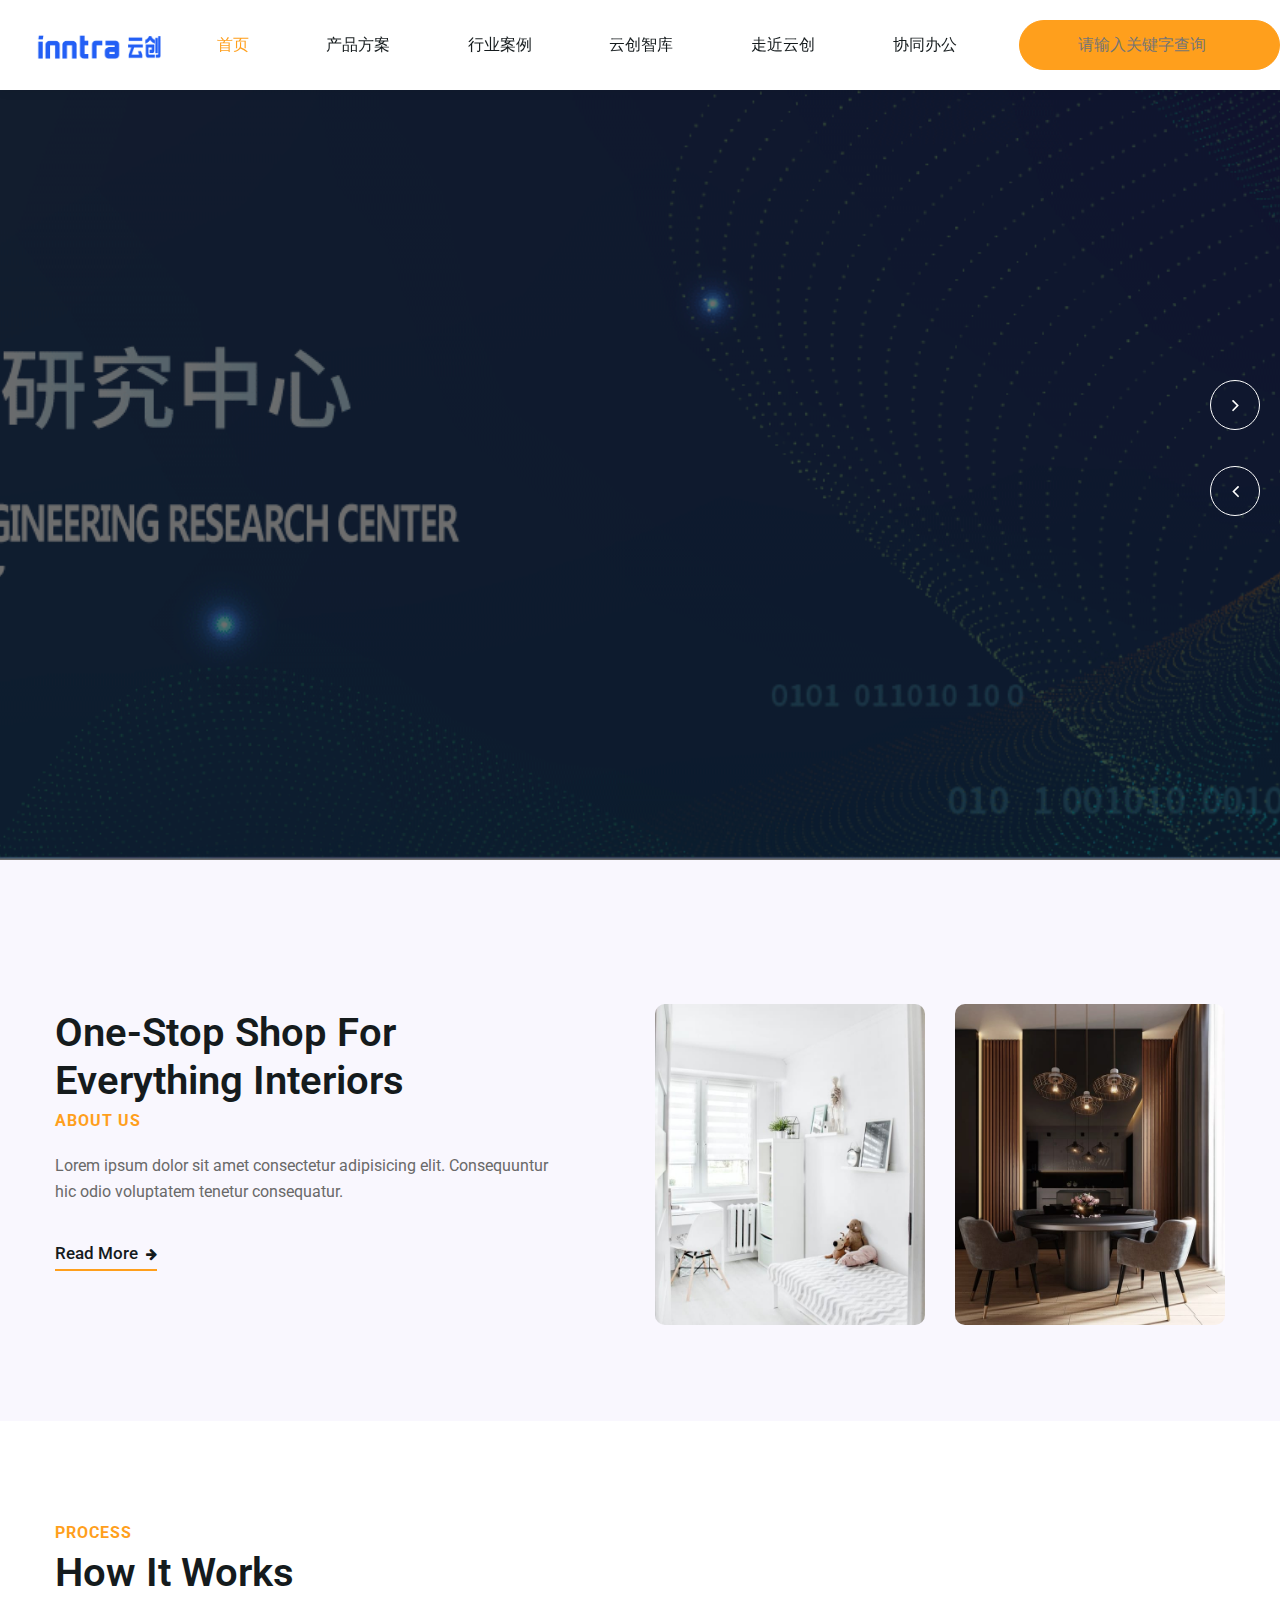
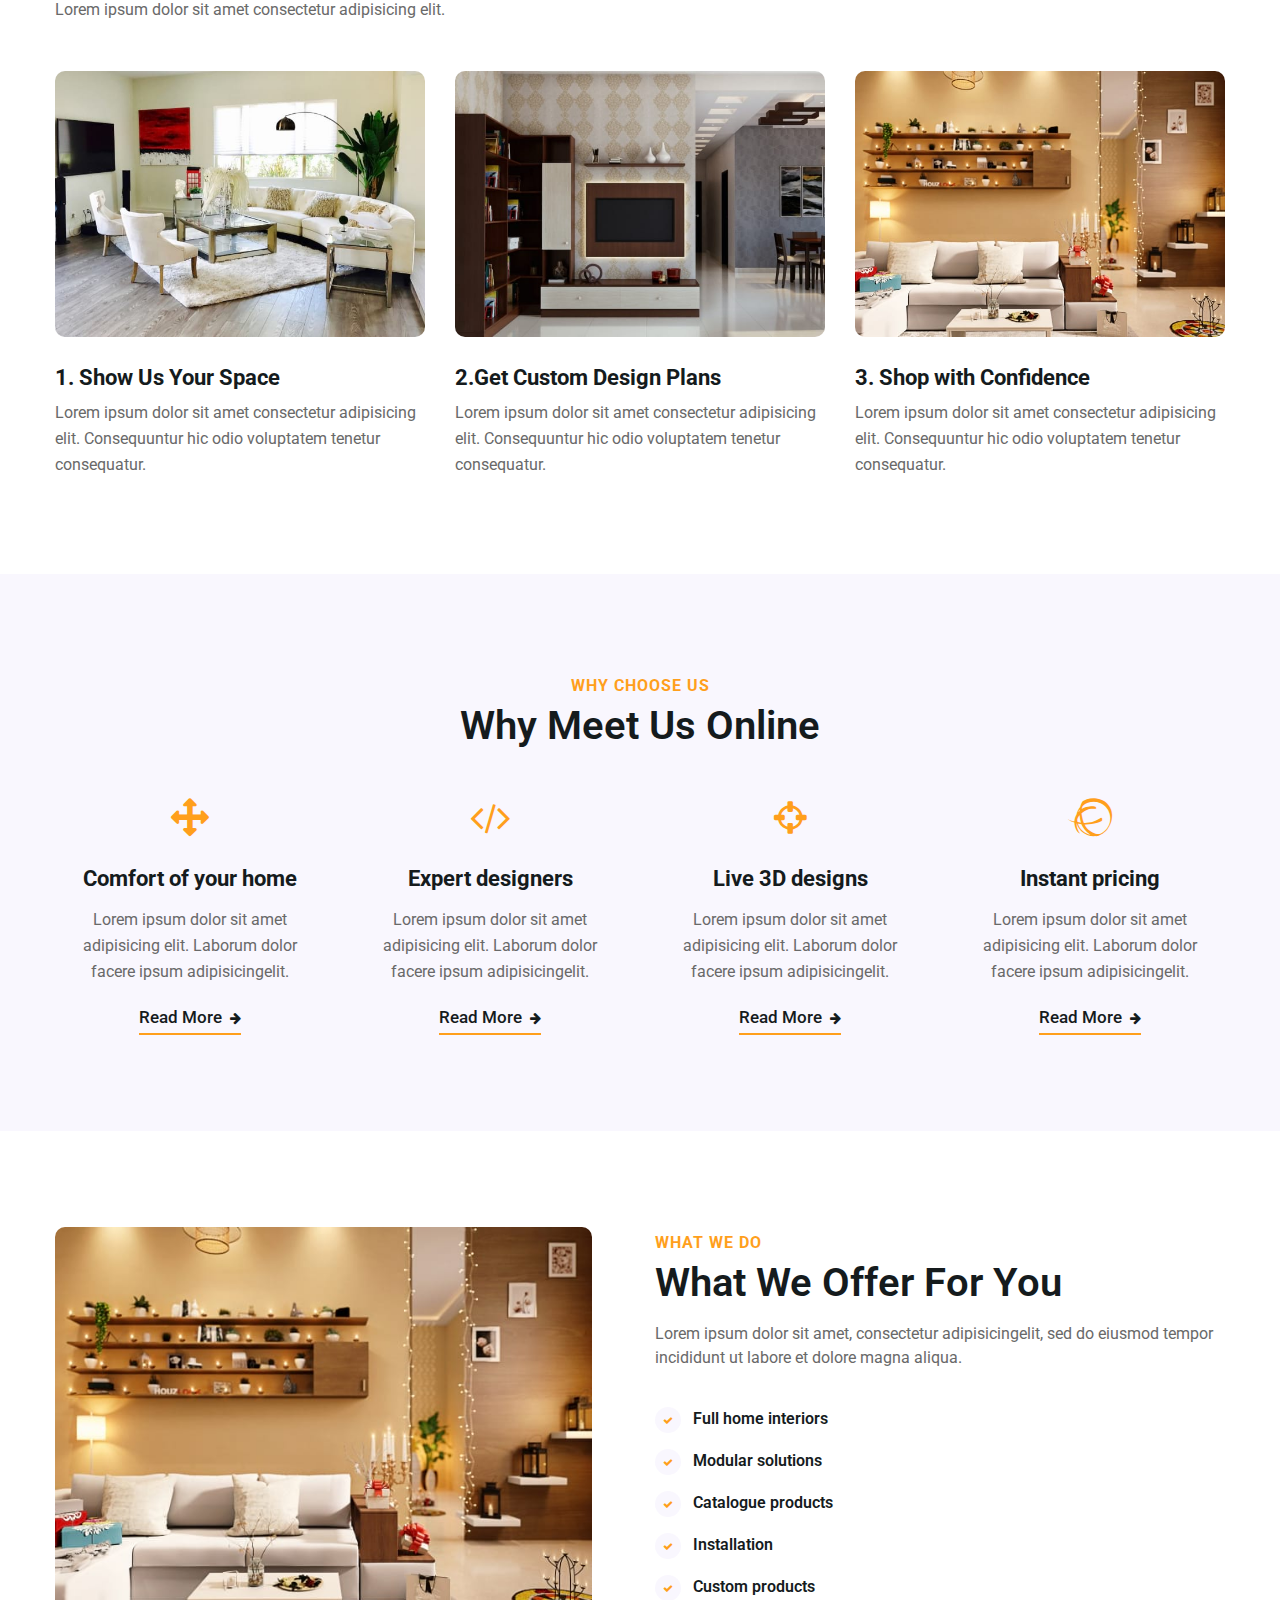
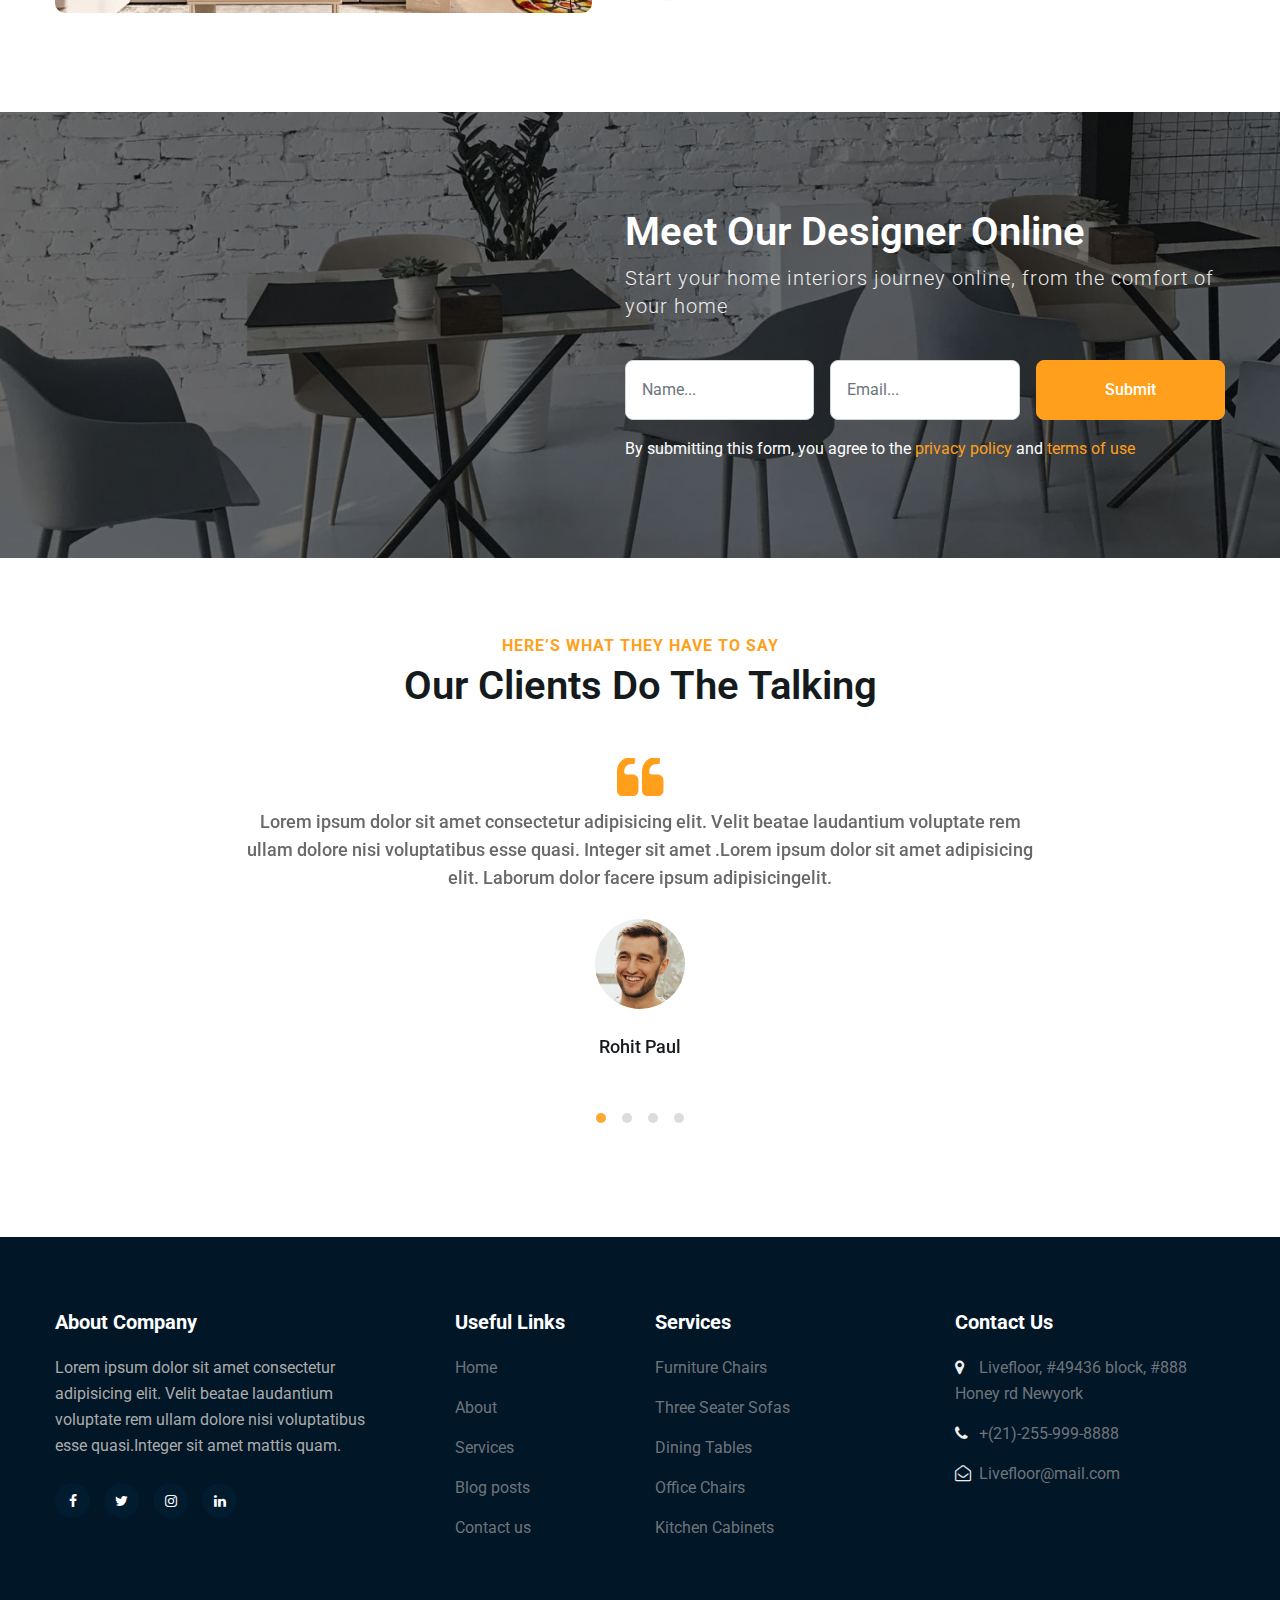
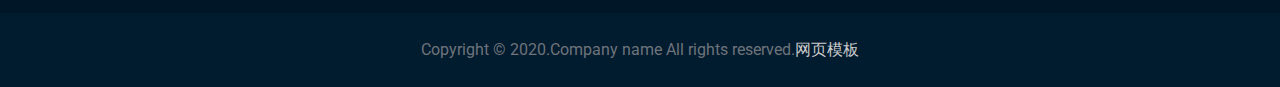
==== index.html @ 8aefcbb1 "网站首页修改，头部导航栏以及轮播图信息" ====
<!doctype html>
<html lang="zxx">

<head>
  <!-- Required meta tags -->
  <meta charset="utf-8">
  <meta name="viewport" content="width=device-width, initial-scale=1, shrink-to-fit=no">
  <title>Home</title>
  <!-- google fonts -->
  <link href="http://fonts.googleapis.com/css2?family=Roboto:wght@100;300;400;500;700&display=swap" rel="stylesheet">
  <!-- google fonts -->
  <!-- Template CSS -->
  <link rel="stylesheet" href="assets/css/style-starter.css">
  <!-- Template CSS -->
</head>

<body>
  <!--header-->
  <!-- 头部导航栏start -->
  <header id="site-header" class="fixed-top">
    <div class="container" style="margin-left: 0.9375rem;max-width: 87.5rem;">
		 <!-- <div class="container"> -->
      <nav class="navbar navbar-expand-lg stroke" style="width: ;">
		  
      <a class="navbar-brand" href="#index.html">
          <img src="assets/images/inntra_logo.png" alt="云创" title="云创" style="height:35px;" />
      </a> 
        <button class="navbar-toggler  collapsed bg-gradient" type="button" data-toggle="collapse"
          data-target="#navbarTogglerDemo02" aria-controls="navbarTogglerDemo02" aria-expanded="false"
          aria-label="Toggle navigation">
          <span class="navbar-toggler-icon fa icon-expand fa-bars"></span>
          <span class="navbar-toggler-icon fa icon-close fa-times"></span>
          </span>
        </button>

        <div class="collapse navbar-collapse" id="navbarTogglerDemo02" style="max-width: 70rem;">
          <ul class="navbar-nav mr-auto">
            <li class="nav-item active menu" style="margin-left: 2.5rem;margin-right: 1.8rem;">
              <a class="nav-link" href="index.html">首页 <span class="sr-only">(current)</span></a>
            </li>
            <li class="nav-item menu" style="margin-left: 1.8rem;margin-right: 1.8rem;">
              <a class="nav-link" href="about.html">产品方案</a>
			  
			  <div class="navbar-expand-lg navbar-nav" style="display: none;position: absolute;width: 100%;background-color: white;">
			  	<ul style="width: 100%;">
			  		<li class="nav-item" style="width: 100%;"><a href="#" class="nav-link">云创链</a></li>
			  		<li class="nav-item" style="width: 100%;"style="width: 100%;"><a href="#" class="nav-link">云创云</a></li>
			  		<li class="nav-item" style="width: 100%;"><a href="#" class="nav-link">云创智</a></li>
					<li class="nav-item" style="width: 100%;"><a href="#" class="nav-link">市场活动</a></li>
			  	</ul>
			  </div>
            </li>
            <li class="nav-item menu" style="margin-left: 1.8rem;margin-right: 1.8rem;">
              <a class="nav-link" href="services.html">行业案例</a>
			  
			  <div class="navbar-expand-lg navbar-nav" style="display: none;position: absolute;width: 100%;background-color: white;">
			  	<ul style="width: 100%;">
			  		<li class="nav-item" ><a href="#" class="nav-link">数字政企</a></li>
			  		<li class="nav-item" ><a href="#" class="nav-link">数字生态</a></li>
			  		<li class="nav-item" ><a href="#" class="nav-link">数字农业</a></li>
					<li class="nav-item" ><a href="#" class="nav-link">数字能源</a></li>
					<li class="nav-item" ><a href="#" class="nav-link">数字医疗</a></li>
					<li class="nav-item" ><a href="#" class="nav-link">数字城市</a></li>
			  	</ul>
			  </div>
            </li>
            <li class="nav-item menu" style="margin-left: 1.8rem;margin-right: 1.8rem;">
              <a class="nav-link" href="contact.html">云创智库</a>
			  
			  <div class="navbar-expand-lg navbar-nav" style="display: none;position: absolute;width: 100%;background-color: white;">
			  	<ul style="width: 100%;">
			  		<li class="nav-item" ><a href="#" class="nav-link">创新平台</a></li>
			  		<li class="nav-item" ><a href="#" class="nav-link">视频中心</a></li>
			  		<li class="nav-item" ><a href="#" class="nav-link">文档中心</a></li>
			  	</ul>
			  </div>
            </li>
			<li class="nav-item menu" style="margin-left: 1.8rem;margin-right: 1.8rem;">
              <a class="nav-link" href="contact.html">走近云创</a>
			  
			  <div class="navbar-expand-lg navbar-nav" style="display: none;position: absolute;width: 100%;background-color: white;">
			  	<ul style="width: 100%;">
			  		<li class="nav-item" ><a href="#" class="nav-link">云创动态</a></li>
			  		<li class="nav-item" ><a href="#" class="nav-link">公司简介</a></li>
			  		<li class="nav-item" ><a href="#" class="nav-link">资质荣誉</a></li>
					<li class="nav-item" ><a href="#" class="nav-link">联系我们</a></li>
					<li class="nav-item" ><a href="#" class="nav-link">加入云创</a></li>
			  	</ul>
			  </div>
            </li>
			<li class="nav-item menu" style="margin-left: 1.8rem;">
              <a class="nav-link" href="contact.html">协同办公</a>
			  
			  <div class="navbar-expand-lg navbar-nav" style="display: none;position: absolute;width: 100%;background-color: white;">
			  	<ul style="width: 100%;">
			  		<li class="nav-item" ><a href="#" class="nav-link">服务支持</a></li>
			  		<li class="nav-item" ><a href="#" class="nav-link">知识文档</a></li>
			  		<li class="nav-item" ><a href="#" class="nav-link"> Demo演示</a></li>
			  	</ul>
			  </div>
            </li>

          </ul>
        </div>
        <div class="d-lg-block d-none">
			<input style="padding-left: 1.25rem;" name="keyword" class="btn btn-style btn-secondary" placeholder="请输入关键字查询" id="searchkey" />
          <!-- <a href="contact.html" class="btn btn-style btn-secondary">Get Free Estimate</a> -->
        </div>
        <!-- toggle switch for light and dark theme -->
        <div class="mobile-position"><!-- 
          <nav class="navigation">
            <div class="theme-switch-wrapper">
              <label class="theme-switch" for="checkbox">
                <input type="checkbox" id="checkbox">
                <div class="mode-container">
                  <i class="gg-sun"></i>
                  <i class="gg-moon"></i>
                </div>
              </label>
            </div>
          </nav>
        </div> -->
        <!-- //toggle switch for light and dark theme -->
      </nav>
    </div>
  </header>
  <!-- //header -->
  <!-- 头部导航栏end -->
  
  <!-- 轮播图start -->
  <!-- main-slider -->
  <section class="w3l-main-slider" id="home">
 
    <div class="companies20-content">
      <div class="owl-one owl-carousel owl-theme">
        <div class="item">
          <li>
            <div class="slider-info banner-view bg bg2">
              <div class="banner-info">
                <div class="container">
                  <div class="banner-info-bg text-left">
                  </div>
                </div>
              </div>
            </div>
          </li>
        </div>
        <div class="item">
          <li>
            <div class="slider-info  banner-view banner-top1 bg bg2">
              <div class="banner-info">
                <div class="container">
                  <div class="banner-info-bg text-left">
                  </div>
                </div>
              </div>
            </div>
          </li>
        </div>
        <div class="item">
          <li>
            <div class="slider-info banner-view banner-top2 bg bg2">
              <div class="banner-info">
                <div class="container">
                  <div class="banner-info-bg text-left">
                  </div>
                </div>
              </div>
            </div>
          </li>
        </div>
        <div class="item">
          <li>
            <div class="slider-info banner-view banner-top3 bg bg2">
              <div class="banner-info">
                <div class="container">
                  <div class="banner-info-bg text-left">
                  </div>
                </div>
              </div>
            </div>
          </li>
        </div>
		
		<div class="item">
		  <li>
		    <div class="slider-info banner-view banner-top4 bg bg2">
		      <div class="banner-info">
		        <div class="container">
		          <div class="banner-info-bg text-left">
		          </div>
		        </div>
		      </div>
		    </div>
		  </li>
		</div>
      </div>
    </div>
  </section>
  <!-- /main-slider -->
  <!-- 轮播图end -->
  
  <!-- 最新资讯start -->
  <!--/grids-->
  <section class="w3l-grids-3 py-5" id="about">
    <div class="container py-md-5">
      <div class="row bottom-ab-grids align-items-center">
        <div class="col-lg-6 bottom-ab-left pr-lg-5">
          <h3 class="hny-title">One-stop shop for everything interiors</h3>
		  <h6 class="sub-title">About Us</h6>
          <p class="my-3 pr-lg-4">Lorem ipsum dolor sit amet consectetur adipisicing elit. Consequuntur hic odio
            voluptatem
            tenetur consequatur.</p>
          <a href="#read" class="read">Read more <span class="fa fa-arrow-right ml-1" aria-hidden="true"></span></a>
        </div>
        <div class="col-lg-3 col-md-6 bottom-ab-right mt-5">
          <img src="assets/images/ab.jpg" class="img-curve img-fluid" alt="" />
        </div>
        <div class="col-lg-3 col-md-6 bottom-ab-right mt-md-5 mt-4">
          <img src="assets/images/ab1.jpg" class="img-curve img-fluid" alt="" />
        </div>
      </div>
    </div>
  </section>
  <!--//grids-->
  <!-- 最新资讯end -->
  
  
  <!--/grids2-->
  <section class="w3l-how-grids-3 py-5" id="how">
    <div class="container py-md-5">
      <div class="w3l-header mb-md-5 mb-4">
        <h6 class="sub-title">Process</h6>
        <h3 class="hny-title">How It Works</h3>
        <p class="">Lorem ipsum dolor sit amet consectetur adipisicing elit.</p>
      </div>
      <div class="row bottom-ab-grids align-items-center">
        <div class="col-lg-4 bottom-ab-left">
          <div class="grdhny-info">
            <img src="assets/images/g1.jpg" class="img-curve img-fluid" alt="" />
            <h4><a href="#" class="hnys-title">1. Show Us Your Space</a></h4>
            <p class="mt-2">Lorem ipsum dolor sit amet consectetur adipisicing elit. Consequuntur hic odio voluptatem
              tenetur consequatur.</p>
          </div>
        </div>
        <div class="col-lg-4 bottom-ab-right my-lg-0 my-5">
          <div class="grdhny-info">
            <img src="assets/images/g2.jpg" class="img-curve img-fluid" alt="" />
            <h4><a href="#" class="hnys-title">2.Get Custom Design Plans</a></h4>
            <p class="mt-2">Lorem ipsum dolor sit amet consectetur adipisicing elit. Consequuntur hic odio voluptatem
              tenetur consequatur.</p>
          </div>
        </div>
        <div class="col-lg-4 bottom-ab-right">
          <div class="grdhny-info">
            <img src="assets/images/g3.jpg" class="img-curve img-fluid" alt="" />
            <h4><a href="#" class="hnys-title">3. Shop with Confidence</a></h4>
            <p class="mt-2">Lorem ipsum dolor sit amet consectetur adipisicing elit. Consequuntur hic odio voluptatem
              tenetur consequatur.</p>
          </div>
        </div>
      </div>
    </div>
  </section>
  <!--//grids2-->
  <!--/grids-->
  <section class="w3l-features4 py-5" id="feature">
    <div class="container py-md-5">
      <div class="w3l-header text-center mb-md-5 mb-4">
        <h6 class="sub-title">Why Choose Us</h6>
        <h3 class="hny-title">Why Meet Us Online</h3>
      </div>
      <div class="row text-center">
        <div class="col-lg-3 col-md-6 feature">
          <div class="feature-body">
            <div class="feature-images">
              <span class="fa fa-arrows" aria-hidden="true"></span>
            </div>
            <div class="feature-info">
              <a href="#url">
                <h3 class="feature-titel">Comfort of your home</h3>
              </a>
              <p class="feature-text">Lorem ipsum dolor sit amet adipisicing elit. Laborum dolor facere ipsum adipisicingelit. </p>
                <a href="#read" class="read">Read more <span class="fa fa-arrow-right ml-1" aria-hidden="true"></span></a>
            </div>
          </div>
        </div>
        <div class="col-lg-3 col-md-6 mt-md-0 mt-5 feature">
          <div class="feature-body">
            <div class="feature-images">
              <span class="fa fa-code" aria-hidden="true"></span>
            </div>
            <div class="feature-info">
              <a href="#url">
                <h3 class="feature-titel">Expert designers</h3>
              </a>
              <p class="feature-text">Lorem ipsum dolor sit amet adipisicing elit. Laborum dolor facere ipsum adipisicingelit. </p>
                <a href="#read" class="read">Read more <span class="fa fa-arrow-right ml-1" aria-hidden="true"></span></a>

            </div>
          </div>
        </div>
        <div class="col-lg-3 col-md-6 mt-lg-0 mt-5 feature">
          <div class="feature-body">
            <div class="feature-images">
              <span class="fa fa-crosshairs" aria-hidden="true"></span>
            </div>
            <div class="feature-info">
              <a href="#url">
                <h3 class="feature-titel">Live 3D designs</h3>
              </a>
              <p class="feature-text">Lorem ipsum dolor sit amet adipisicing elit. Laborum dolor facere ipsum adipisicingelit. </p>
                <a href="#read" class="read">Read more <span class="fa fa-arrow-right ml-1" aria-hidden="true"></span></a>
            </div>
          </div>
        </div>
        <div class="col-lg-3 col-md-6 mt-lg-0 mt-5 feature">
          <div class="feature-body">
            <div class="feature-images">
              <span class="fa fa-ravelry" aria-hidden="true"></span>
            </div>
            <div class="feature-info">
              <a href="#url">
                <h3 class="feature-titel">Instant pricing</h3>
              </a>
              <p class="feature-text">Lorem ipsum dolor sit amet adipisicing elit. Laborum dolor facere ipsum adipisicingelit. </p>
                <a href="#read" class="read">Read more <span class="fa fa-arrow-right ml-1" aria-hidden="true"></span></a>
            </div>
          </div>
        </div>
      </div>
    </div>
  </section>
  <!--//grids-->
  <!--/services-->
  <section class="w3l-services1">
    <div id="content-with-photo4-block" class="py-5">
      <div class="container py-md-5">
        <div class="cwp4-two row">
          <div class="cwp4-image col-lg-6 pr-lg-5 mb-lg-0 mb-5">
            <img src="assets/images/g3.jpg" class="img-fluid" alt="" />
          </div>
          <div class="cwp4-text col-lg-6">
            <h6 class="sub-title">what We Do</h6>
            <h3 class="hny-title">What We Offer for You</h3>
            <p>Lorem ipsum dolor sit amet, consectetur adipisicingelit, sed do eiusmod tempor incididunt ut labore et
              dolore magna aliqua.
            </p>

            <ul class="cont-4">
              <li><span class="fa fa-check"></span>Full home interiors</li>
              <li><span class="fa fa-check"></span>Modular solutions</li>
              <li><span class="fa fa-check"></span>Catalogue products</li>
              <li><span class="fa fa-check"></span>Installation</li>
              <li><span class="fa fa-check"></span>Custom products</li>

            </ul>
          </div>

        </div>
      </div>
    </div>
  </section>
  <!--//services-->
    <!--/w3l-bottom-->
    <section class="w3l-bottom py-5">
      <div class="container py-md-4 py-3 text-center">
        <div class="row my-lg-4 mt-4">
          <div class="col-lg-9 col-md-10 ml-auto">
            <div class="subscribe ml-auto">
              <div class="header-section text-left">
                <h3 class="hny-title two">Meet our Designer Online</h3>
                <h4 class="my-2"> Start your home interiors journey online,
                  from the comfort of your home</h4>
              </div>
              <form action="#" method="post" class="subscribe-wthree pt-lg-3 mt-4">
                <div class="flex-wrap subscribe-wthree-field">
                  <input class="form-control" type="text" placeholder="Name..." name="email" required="">
                  <input class="form-control" type="email" placeholder="Email..." name="email" required="">
                  <button class="btn btn-style btn-primary" type="submit">Submit</button>
                </div>
                <p class="mt-3">By submitting this form, you agree to the <a href="#">privacy policy</a> and <a href="#">terms of use</a></p>
              </form>
              
            </div>
          </div>
        </div>
      </div>
    </section>
    <!--//w3l-bottom-->
  <!-- testimonials -->
  <section class="w3l-clients" id="clients">
    <!-- /grids -->
    <div class="cusrtomer-layout py-5">
      <div class="container py-lg-4 py-md-3 pb-lg-0">
        <div class="heading text-center mx-auto">
          <h6 class="sub-title text-center">Here’s what they have to say</h6>
          <h3 class="hny-title mb-md-5 mb-4">our clients do the talking</h3>
        </div>
        <!-- /grids -->
        <div class="testimonial-width">
          <div id="owl-demo1" class="owl-two owl-carousel owl-theme">
            <div class="item">
              <div class="testimonial-content">
                <div class="testimonial">
                  <blockquote>
                    <span class="fa fa-quote-left" aria-hidden="true"></span>
                    Lorem ipsum dolor sit amet consectetur adipisicing elit. Velit beatae laudantium
                      voluptate rem ullam dolore nisi voluptatibus esse quasi. Integer sit amet .Lorem ipsum dolor sit amet adipisicing elit. Laborum dolor facere ipsum adipisicingelit.
                  </blockquote>
                  <div class="testi-des">
                    <div class="test-img"><img src="assets/images/c1.jpg" class="img-fluid" alt="client-img">
                    </div>
                    <div class="peopl align-self">
                      <h3>Rohit Paul</h3>
                      <p class="indentity">Example City</p>
                    </div>
                  </div>
                </div>
              </div>
            </div>
            <div class="item">
              <div class="testimonial-content">
                <div class="testimonial">
                  <blockquote>
                    <span class="fa fa-quote-left" aria-hidden="true"></span>
                    Lorem ipsum dolor sit amet consectetur adipisicing elit. Velit beatae laudantium
                    voluptate rem ullam dolore nisi voluptatibus esse quasi. Integer sit amet .Lorem ipsum dolor sit amet adipisicing elit. Laborum dolor facere ipsum adipisicingelit.
                  </blockquote>
                  <div class="testi-des">
                    <div class="test-img"><img src="assets/images/c2.jpg" class="img-fluid" alt="client-img">
                    </div>
                    <div class="peopl align-self">
                      <h3>Shveta</h3>
                      <p class="indentity">Example City</p>
                    </div>
                  </div>
                </div>
              </div>
            </div>
            <div class="item">
              <div class="testimonial-content">
                <div class="testimonial">
                  <blockquote>
                    <span class="fa fa-quote-left" aria-hidden="true"></span>
                    Lorem ipsum dolor sit amet consectetur adipisicing elit. Velit beatae laudantium
                    voluptate rem ullam dolore nisi voluptatibus esse quasi. Integer sit amet .Lorem ipsum dolor sit amet adipisicing elit. Laborum dolor facere ipsum adipisicingelit.
                  </blockquote>
                  <div class="testi-des">
                    <div class="test-img"><img src="assets/images/c3.jpg" class="img-fluid" alt="client-img">
                    </div>
                    <div class="peopl align-self">
                      <h3>Roy Linderson</h3>
                      <p class="indentity">Example City</p>
                    </div>
                  </div>
                </div>
              </div>
            </div>
            <div class="item">
              <div class="testimonial-content">
                <div class="testimonial">
                  <blockquote>
                    <span class="fa fa-quote-left" aria-hidden="true"></span>
                    Lorem ipsum dolor sit amet consectetur adipisicing elit. Velit beatae laudantium
                      voluptate rem ullam dolore nisi voluptatibus esse quasi. Integer sit amet .Lorem ipsum dolor sit amet adipisicing elit. Laborum dolor facere ipsum adipisicingelit.
                  </blockquote>
                  <div class="testi-des">
                    <div class="test-img"><img src="assets/images/c4.jpg" class="img-fluid" alt="client-img">
                    </div>
                    <div class="peopl align-self">
                      <h3>Mike Thyson</h3>
                      <p class="indentity">Example City</p>
                    </div>
                  </div>
                </div>
              </div>
            </div>


          </div>
        </div>
      </div>
      <!-- /grids -->
    </div>
    <!-- //grids -->
  </section>
  <!-- //testimonials -->

  <!--/w3l-footer-29-main-->
  <section class="w3l-footer-29-main">
    <div class="footer-29 py-5">
      <div class="container py-lg-4">
        <div class="row footer-top-29">
          <div class="footer-list-29 col-lg-4">
            <h6 class="footer-title-29">About Company</h6>
            <p class="pr-lg-5">Lorem ipsum dolor sit amet consectetur adipisicing elit. Velit beatae laudantium
              voluptate rem ullam dolore nisi voluptatibus esse quasi.Integer sit amet mattis quam.</p>
            <div class="main-social-footer-29 mt-4">
              <a href="#facebook" class="facebook"><span class="fa fa-facebook"></span></a>
              <a href="#twitter" class="twitter"><span class="fa fa-twitter"></span></a>
              <a href="#instagram" class="instagram"><span class="fa fa-instagram"></span></a>
              <a href="#linkedin" class="linkedin"><span class="fa fa-linkedin"></span></a>
            </div>
          </div>

          <div class="col-lg-2 col-md-6 col-sm-4 footer-list-29 footer-2 mt-lg-0 mt-5">

            <ul>
              <h6 class="footer-title-29">Useful Links</h6>
              <li><a href="index.html">Home</a></li>
              <li><a href="about.html">About</a></li>
              <li><a href="services.html">Services</a></li>
              <li><a href="#"> Blog posts</a></li>
              <li><a href="contact.html">Contact us</a></li>
            </ul>
          </div>
          <div class="col-lg-3 col-md-6 footer-list-29 footer-3 mt-lg-0 mt-5">
            <ul>
              <h6 class="footer-title-29">Services</h6>
              <li>
                <a href="#url">
                  Furniture Chairs
                </a>
              </li>
              <li>
                <a href="#url">
                  Three Seater Sofas
                </a>
              </li>
              <li>
                <a href="#url">
                  Dining Tables
                </a>
              </li>
              <li>
                <a href="#url">
                  Office Chairs
                </a>
              </li>
              <li>
                <a href="#url">
                  Kitchen Cabinets
                </a>
              </li>
            </ul>


          </div>
          <div class="col-lg-3 col-md-6 col-sm-8 footer-list-29 footer-1 mt-lg-0 mt-5">
            <h6 class="footer-title-29">Contact Us</h6>
            <ul>
              <li>
                <p><span class="fa fa-map-marker"></span> Livefloor, #49436 block, #888 Honey rd
                  Newyork</p>
              </li>
              <li><a href="tel:+7-800-999-800"><span class="fa fa-phone"></span> +(21)-255-999-8888</a></li>
              <li><a href="mailto:Livefloor@mail.com" class="mail"><span class="fa fa-envelope-open-o"></span>
                  Livefloor@mail.com</a></li>
            </ul>
          </div>

        </div>
      </div>
    </div>
  </section>

  <section class="w3l-footer-29-main w3l-copyright">
    <div class="container">
      <div class="bottom-copies">
        <p class="copy-footer-29 text-center">Copyright &copy; 2020.Company name All rights reserved.<a target="_blank" href="http://sc.chinaz.com/moban/">&#x7F51;&#x9875;&#x6A21;&#x677F;</a></p>
      </div>
    </div>

    <!-- move top -->
    <button onclick="topFunction()" id="movetop" title="Go to top">
      <span class="fa fa-angle-up"></span>
    </button>
	
	<!-- Template JavaScript -->
	<script src="assets/js/jquery-3.3.1.min.js"></script>
	<script src="assets/js/theme-change.js"></script>
	<script src="assets/js/owl.carousel.js"></script>
    <script>
      // When the user scrolls down 20px from the top of the document, show the button
      window.onscroll = function () {
        scrollFunction()
      };

      function scrollFunction() {
        if (document.body.scrollTop > 20 || document.documentElement.scrollTop > 20) {
          document.getElementById("movetop").style.display = "block";
        } else {
          document.getElementById("movetop").style.display = "none";
        }
      }

      // When the user clicks on the button, scroll to the top of the document
      function topFunction() {
        document.body.scrollTop = 0;
        document.documentElement.scrollTop = 0;
      }
    </script>
    <!-- /move top -->
  </section>
  <!-- //footer-29 block -->
  <!-- disable body scroll which navbar is in active -->
  <script>
    $(function () {
      $('.navbar-toggler').click(function () {
        $('body').toggleClass('noscroll');
      })
    });
  </script>
  <!-- disable body scroll which navbar is in active -->

 
  <!-- script for banner slider-->
  <script>
    $(document).ready(function () {
      $('.owl-one').owlCarousel({
        loop: true,
        margin: 0,
        nav: false,
        responsiveClass: true,
        autoplay: true,
        autoplayTimeout: 5000,
        autoplaySpeed: 1000,
        autoplayHoverPause: false,
        responsive: {
          0: {
            items: 1,
            nav: false
          },
          480: {
            items: 1,
            nav: false
          },
          667: {
            items: 1,
            nav: true
          },
          1000: {
            items: 1,
            nav: true
          }
        }
      })
    })
  </script>
  <!-- //script -->
  <!-- script for tesimonials carousel slider -->
  <script>
    $(document).ready(function () {
      $("#owl-demo1").owlCarousel({
        loop: true,
        margin: 20,
        nav: false,
        responsiveClass: true,
        responsive: {
          0: {
            items: 1,
            nav: false
          },
          736: {
            items: 1,
            nav: false
          },
          1000: {
            items:1,
            nav: false,
            loop:true
          }
        }
      })
    })
  </script>
  <!-- //script for tesimonials carousel slider -->
  <!-- stats number counter-->
  <script src="assets/js/jquery.waypoints.min.js"></script>
  <script src="assets/js/jquery.countup.js"></script>
  <script>
    $('.counter').countUp();
  </script>
  <!-- //stats number counter -->
  <!-- video popup -->
  <script src="assets/js/jquery.magnific-popup.min.js"></script>
  <script>
    $(document).ready(function () {
      $('.popup-with-zoom-anim').magnificPopup({
        type: 'inline',

        fixedContentPos: false,
        fixedBgPos: true,

        overflowY: 'auto',

        closeBtnInside: true,
        preloader: false,

        midClick: true,
        removalDelay: 300,
        mainClass: 'my-mfp-zoom-in'
      });

      $('.popup-with-move-anim').magnificPopup({
        type: 'inline',

        fixedContentPos: false,
        fixedBgPos: true,

        overflowY: 'auto',

        closeBtnInside: true,
        preloader: false,

        midClick: true,
        removalDelay: 300,
        mainClass: 'my-mfp-slide-bottom'
      });
    });
  </script>
  <!-- //video popup -->

  <!--/MENU-JS-->
  <script>
    $(window).on("scroll", function () {
      var scroll = $(window).scrollTop();

      if (scroll >= 80) {
        $("#site-header").addClass("nav-fixed");
      } else {
        $("#site-header").removeClass("nav-fixed");
      }
    });
	
	// 导航栏注册事件
	$(".menu").on({
		mouseover: function(){
			$(this).find("div").show();
		},
		mouseleave: function(){
			$(this).find("div").hide();
		}
	});
	
    //Main navigation Active Class Add Remove
    $(".navbar-toggler").on("click", function () {
      $("header").toggleClass("active");
    });
    $(document).on("ready", function () {
      if ($(window).width() > 991) {
        $("header").removeClass("active");
      }
      $(window).on("resize", function () {
        if ($(window).width() > 991) {
          $("header").removeClass("active");
        }
      });
    });
  </script>
  <!--//MENU-JS-->

  <script src="assets/js/bootstrap.min.js"></script>

</body>

</html>
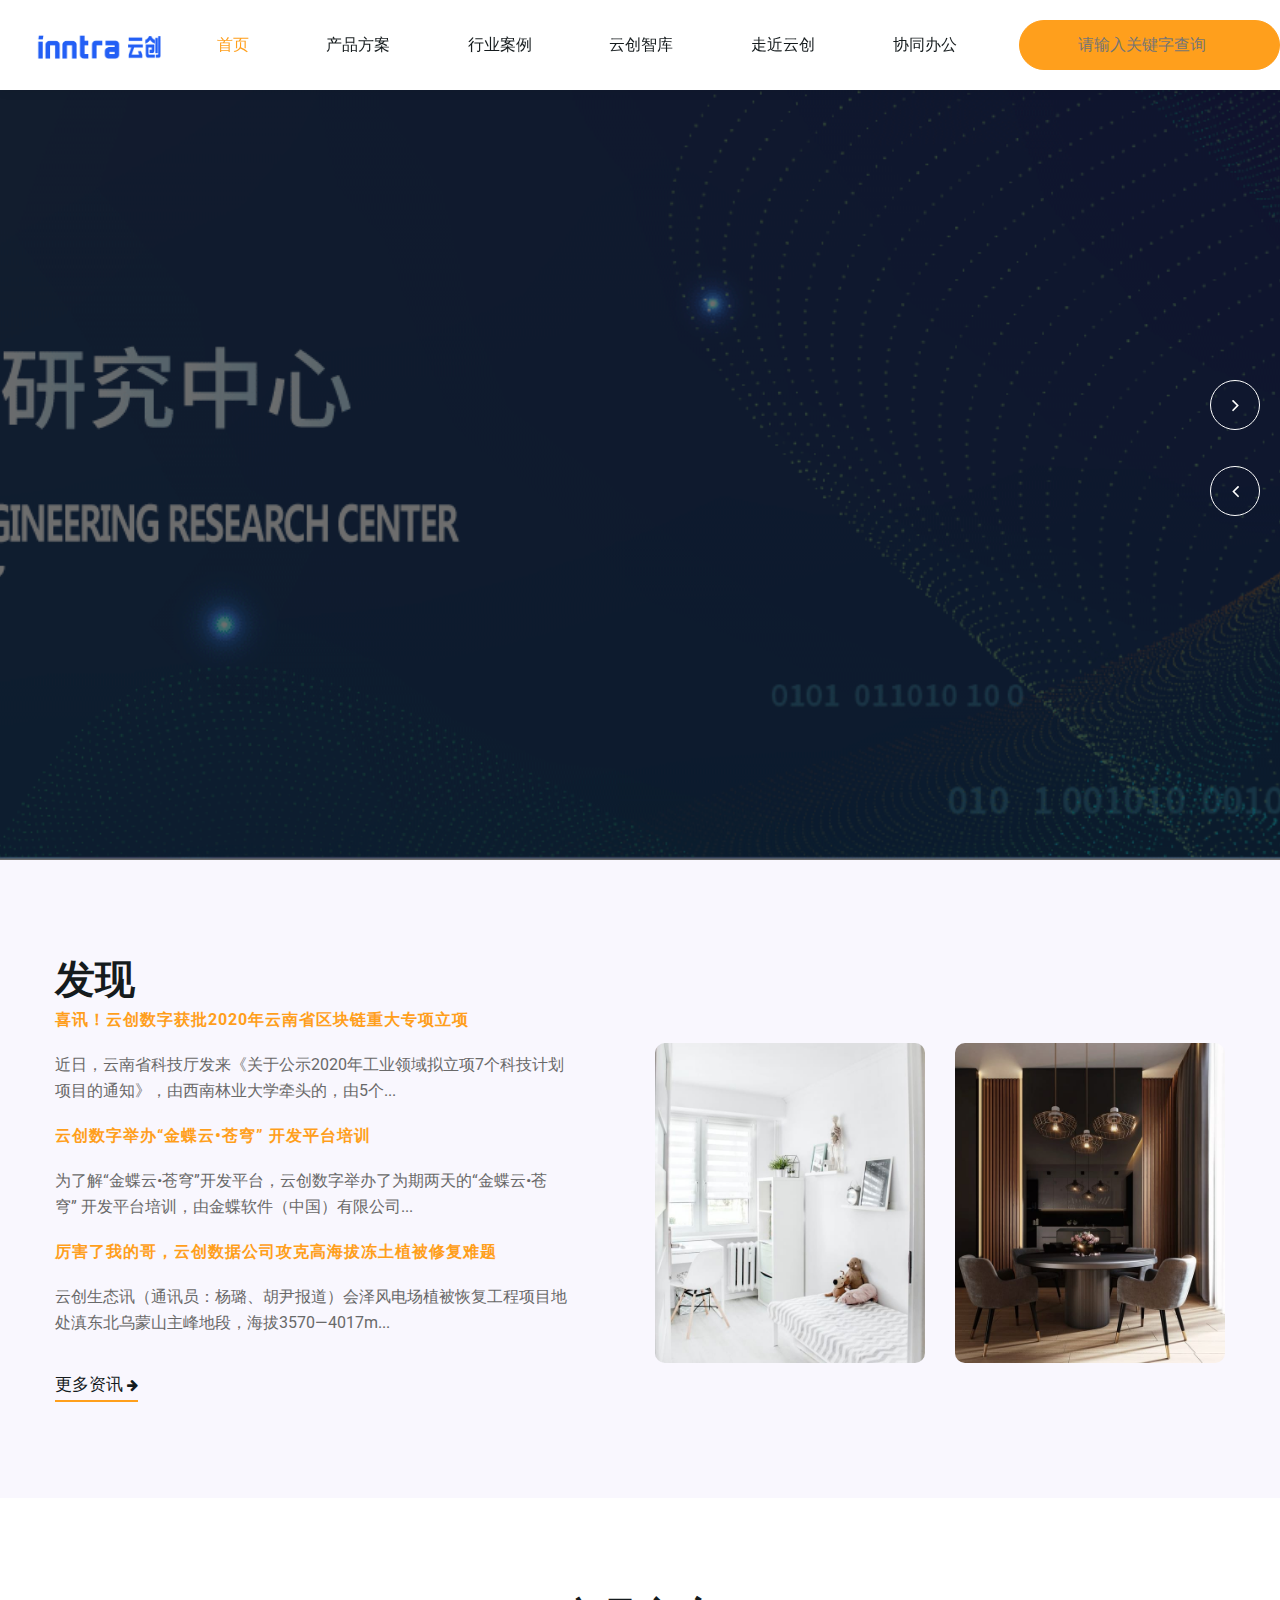
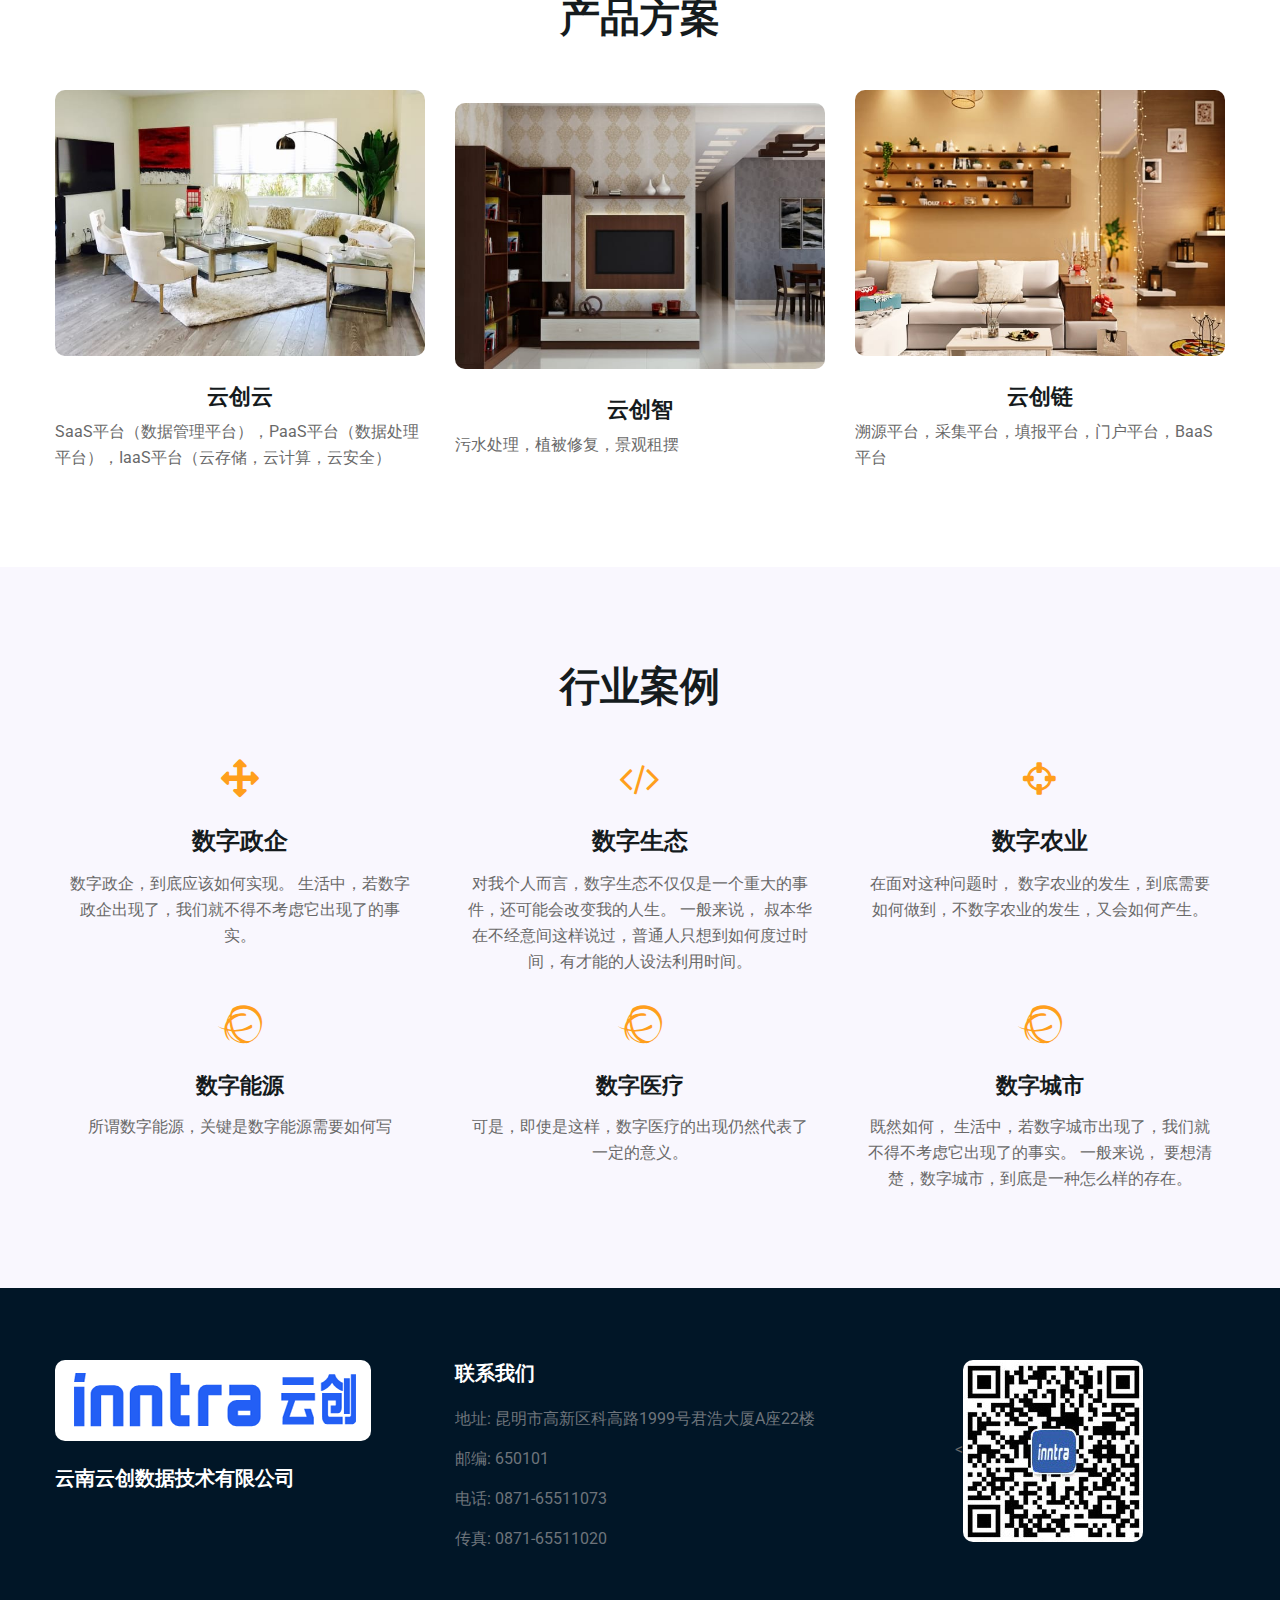
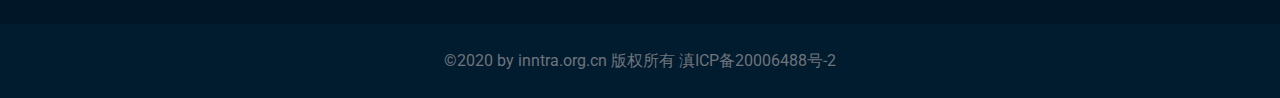
==== commit bbdb97f1: "修改首页信息，轮播图之下以及公司信息" ====
--- a/index.html
+++ b/index.html
@@ -103,24 +103,11 @@
           </ul>
         </div>
         <div class="d-lg-block d-none">
-			<input style="padding-left: 1.25rem;" name="keyword" class="btn btn-style btn-secondary" placeholder="请输入关键字查询" id="searchkey" />
-          <!-- <a href="contact.html" class="btn btn-style btn-secondary">Get Free Estimate</a> -->
-        </div>
-        <!-- toggle switch for light and dark theme -->
-        <div class="mobile-position"><!-- 
-          <nav class="navigation">
-            <div class="theme-switch-wrapper">
-              <label class="theme-switch" for="checkbox">
-                <input type="checkbox" id="checkbox">
-                <div class="mode-container">
-                  <i class="gg-sun"></i>
-                  <i class="gg-moon"></i>
-                </div>
-              </label>
-            </div>
-          </nav>
-        </div> -->
-        <!-- //toggle switch for light and dark theme -->
+			<!-- 监听enter按键事件 -->
+			<input style="padding-left: 1.25rem;" name="keyword" class="btn btn-style btn-secondary" 
+			placeholder="请输入关键字查询" id="searchInput" />
+        </div>
+        <div class="mobile-position">
       </nav>
     </div>
   </header>
@@ -206,12 +193,24 @@
     <div class="container py-md-5">
       <div class="row bottom-ab-grids align-items-center">
         <div class="col-lg-6 bottom-ab-left pr-lg-5">
-          <h3 class="hny-title">One-stop shop for everything interiors</h3>
-		  <h6 class="sub-title">About Us</h6>
-          <p class="my-3 pr-lg-4">Lorem ipsum dolor sit amet consectetur adipisicing elit. Consequuntur hic odio
-            voluptatem
-            tenetur consequatur.</p>
-          <a href="#read" class="read">Read more <span class="fa fa-arrow-right ml-1" aria-hidden="true"></span></a>
+			<h3 class="hny-title">发现</h3>
+			<ul>
+				<li>
+					<h6 class="sub-title">喜讯！云创数字获批2020年云南省区块链重大专项立项</h6>
+					<p class="my-3 pr-lg-4">近日，云南省科技厅发来《关于公示2020年工业领域拟立项7个科技计划项目的通知》，由西南林业大学牵头的，由5个...</p>
+				</li>
+				<li>
+					<h6 class="sub-title">云创数字举办“金蝶云•苍穹” 开发平台培训</h6>
+					<p class="my-3 pr-lg-4">为了解“金蝶云•苍穹”开发平台，云创数字举办了为期两天的“金蝶云•苍穹” 开发平台培训，由金蝶软件（中国）有限公司...</p>
+				</li>
+				<li>
+					<h6 class="sub-title">厉害了我的哥，云创数据公司攻克高海拔冻土植被修复难题</h6>
+					<p class="my-3 pr-lg-4">云创生态讯（通讯员：杨璐、胡尹报道）会泽风电场植被恢复工程项目地处滇东北乌蒙山主峰地段，海拔3570—4017m...</p>
+				</li>
+			</ul>
+          
+		  
+          <a href="#read" class="read">更多资讯<span class="fa fa-arrow-right ml-1" aria-hidden="true"></span></a>
         </div>
         <div class="col-lg-3 col-md-6 bottom-ab-right mt-5">
           <img src="assets/images/ab.jpg" class="img-curve img-fluid" alt="" />
@@ -225,267 +224,152 @@
   <!--//grids-->
   <!-- 最新资讯end -->
   
-  
+  <!-- 云创智库链start -->
   <!--/grids2-->
   <section class="w3l-how-grids-3 py-5" id="how">
     <div class="container py-md-5">
       <div class="w3l-header mb-md-5 mb-4">
-        <h6 class="sub-title">Process</h6>
-        <h3 class="hny-title">How It Works</h3>
-        <p class="">Lorem ipsum dolor sit amet consectetur adipisicing elit.</p>
+		  <h3 class="hny-title" style="text-align: center;">产品方案</h3>
       </div>
       <div class="row bottom-ab-grids align-items-center">
         <div class="col-lg-4 bottom-ab-left">
           <div class="grdhny-info">
             <img src="assets/images/g1.jpg" class="img-curve img-fluid" alt="" />
-            <h4><a href="#" class="hnys-title">1. Show Us Your Space</a></h4>
-            <p class="mt-2">Lorem ipsum dolor sit amet consectetur adipisicing elit. Consequuntur hic odio voluptatem
-              tenetur consequatur.</p>
+            <h4 style="text-align: center;"><a href="#" class="hnys-title" >云创云</a></h4>
+            <p class="mt-2">SaaS平台（数据管理平台），PaaS平台（数据处理平台），IaaS平台（云存储，云计算，云安全）</p>
           </div>
         </div>
         <div class="col-lg-4 bottom-ab-right my-lg-0 my-5">
           <div class="grdhny-info">
             <img src="assets/images/g2.jpg" class="img-curve img-fluid" alt="" />
-            <h4><a href="#" class="hnys-title">2.Get Custom Design Plans</a></h4>
-            <p class="mt-2">Lorem ipsum dolor sit amet consectetur adipisicing elit. Consequuntur hic odio voluptatem
-              tenetur consequatur.</p>
+            <h4 style="text-align: center;"><a href="#" class="hnys-title" >云创智</a></h4>
+            <p class="mt-2">污水处理，植被修复，景观租摆</p>
           </div>
         </div>
         <div class="col-lg-4 bottom-ab-right">
           <div class="grdhny-info">
             <img src="assets/images/g3.jpg" class="img-curve img-fluid" alt="" />
-            <h4><a href="#" class="hnys-title">3. Shop with Confidence</a></h4>
-            <p class="mt-2">Lorem ipsum dolor sit amet consectetur adipisicing elit. Consequuntur hic odio voluptatem
-              tenetur consequatur.</p>
+            <h4 style="text-align: center;"><a href="#" class="hnys-title" >云创链</a></h4>
+            <p class="mt-2">溯源平台，采集平台，填报平台，门户平台，BaaS平台</p>
           </div>
         </div>
       </div>
     </div>
   </section>
   <!--//grids2-->
+  <!-- 云创智库链end -->
+  
+ <!-- 行业案例start -->
   <!--/grids-->
   <section class="w3l-features4 py-5" id="feature">
     <div class="container py-md-5">
       <div class="w3l-header text-center mb-md-5 mb-4">
-        <h6 class="sub-title">Why Choose Us</h6>
-        <h3 class="hny-title">Why Meet Us Online</h3>
-      </div>
+        <h3 class="hny-title">行业案例</h3>
+      </div>
+	  
       <div class="row text-center">
-        <div class="col-lg-3 col-md-6 feature">
+        <div class="col-lg-4 col-md-6 feature">
           <div class="feature-body">
             <div class="feature-images">
               <span class="fa fa-arrows" aria-hidden="true"></span>
             </div>
             <div class="feature-info">
               <a href="#url">
-                <h3 class="feature-titel">Comfort of your home</h3>
+                <h4 class="feature-titel">数字政企</h4>
               </a>
-              <p class="feature-text">Lorem ipsum dolor sit amet adipisicing elit. Laborum dolor facere ipsum adipisicingelit. </p>
-                <a href="#read" class="read">Read more <span class="fa fa-arrow-right ml-1" aria-hidden="true"></span></a>
-            </div>
-          </div>
-        </div>
-        <div class="col-lg-3 col-md-6 mt-md-0 mt-5 feature">
+              <p class="feature-text">数字政企，到底应该如何实现。 生活中，若数字政企出现了，我们就不得不考虑它出现了的事实。</p>
+                <!-- <a href="#read" class="read">Read more <span class="fa fa-arrow-right ml-1" aria-hidden="true"></span></a> -->
+            </div>
+          </div>
+        </div>
+        <div class="col-lg-4 col-md-6 mt-md-0 mt-5 feature">
           <div class="feature-body">
             <div class="feature-images">
               <span class="fa fa-code" aria-hidden="true"></span>
             </div>
             <div class="feature-info">
               <a href="#url">
-                <h3 class="feature-titel">Expert designers</h3>
+                <h4 class="feature-titel">数字生态</h4>
               </a>
-              <p class="feature-text">Lorem ipsum dolor sit amet adipisicing elit. Laborum dolor facere ipsum adipisicingelit. </p>
-                <a href="#read" class="read">Read more <span class="fa fa-arrow-right ml-1" aria-hidden="true"></span></a>
-
-            </div>
-          </div>
-        </div>
-        <div class="col-lg-3 col-md-6 mt-lg-0 mt-5 feature">
+              <p class="feature-text">对我个人而言，数字生态不仅仅是一个重大的事件，还可能会改变我的人生。 一般来说， 叔本华在不经意间这样说过，普通人只想到如何度过时间，有才能的人设法利用时间。</p>
+                <!-- <a href="#read" class="read">Read more <span class="fa fa-arrow-right ml-1" aria-hidden="true"></span></a> -->
+
+            </div>
+          </div>
+        </div>
+		
+        <div class="col-lg-4 col-md-6 mt-lg-0 mt-5 feature">
           <div class="feature-body">
             <div class="feature-images">
               <span class="fa fa-crosshairs" aria-hidden="true"></span>
             </div>
             <div class="feature-info">
               <a href="#url">
-                <h3 class="feature-titel">Live 3D designs</h3>
+                <h4 class="feature-titel">数字农业</h4>
               </a>
-              <p class="feature-text">Lorem ipsum dolor sit amet adipisicing elit. Laborum dolor facere ipsum adipisicingelit. </p>
-                <a href="#read" class="read">Read more <span class="fa fa-arrow-right ml-1" aria-hidden="true"></span></a>
-            </div>
-          </div>
-        </div>
-        <div class="col-lg-3 col-md-6 mt-lg-0 mt-5 feature">
-          <div class="feature-body">
-            <div class="feature-images">
-              <span class="fa fa-ravelry" aria-hidden="true"></span>
-            </div>
-            <div class="feature-info">
-              <a href="#url">
-                <h3 class="feature-titel">Instant pricing</h3>
-              </a>
-              <p class="feature-text">Lorem ipsum dolor sit amet adipisicing elit. Laborum dolor facere ipsum adipisicingelit. </p>
-                <a href="#read" class="read">Read more <span class="fa fa-arrow-right ml-1" aria-hidden="true"></span></a>
-            </div>
-          </div>
-        </div>
-      </div>
-    </div>
+              <p class="feature-text">在面对这种问题时， 数字农业的发生，到底需要如何做到，不数字农业的发生，又会如何产生。</p>
+                <!-- <a href="#read" class="read">Read more <span class="fa fa-arrow-right ml-1" aria-hidden="true"></span></a> -->
+            </div>
+          </div>
+        </div>
+		
+      </div>
+	  
+	  <div style="height: 30px;"></div>
+	  
+	  <div class="row text-center">
+		  <div class="col-lg-4 col-md-6 mt-lg-0 mt-5 feature">
+		    <div class="feature-body">
+		      <div class="feature-images">
+		        <span class="fa fa-ravelry" aria-hidden="true"></span>
+		      </div>
+		      <div class="feature-info">
+		        <a href="#url">
+		          <h3 class="feature-titel">数字能源</h3>
+		        </a>
+		        <p class="feature-text">所谓数字能源，关键是数字能源需要如何写</p>
+		          <!-- <a href="#read" class="read">Read more <span class="fa fa-arrow-right ml-1" aria-hidden="true"></span></a> -->
+		      </div>
+		    </div>
+		  </div>
+		  
+		  <div class="col-lg-4 col-md-6 mt-lg-0 mt-5 feature">
+		    <div class="feature-body">
+		      <div class="feature-images">
+		        <span class="fa fa-ravelry" aria-hidden="true"></span>
+		      </div>
+		      <div class="feature-info">
+		        <a href="#url">
+		          <h3 class="feature-titel">数字医疗</h3>
+		        </a>
+		        <p class="feature-text">可是，即使是这样，数字医疗的出现仍然代表了一定的意义。</p>
+		          <!-- <a href="#read" class="read">Read more <span class="fa fa-arrow-right ml-1" aria-hidden="true"></span></a> -->
+		      </div>
+		    </div>
+		  </div>
+		  
+		  <div class="col-lg-4 col-md-6 mt-lg-0 mt-5 feature">
+		    <div class="feature-body">
+		      <div class="feature-images">
+		        <span class="fa fa-ravelry" aria-hidden="true"></span>
+		      </div>
+		      <div class="feature-info">
+		        <a href="#url">
+		          <h3 class="feature-titel">数字城市</h3>
+		        </a>
+		        <p class="feature-text">既然如何， 生活中，若数字城市出现了，我们就不得不考虑它出现了的事实。 一般来说， 要想清楚，数字城市，到底是一种怎么样的存在。</p>
+		          <!-- <a href="#read" class="read">Read more <span class="fa fa-arrow-right ml-1" aria-hidden="true"></span></a> -->
+		      </div>
+		    </div>
+		  </div>
+	  </div>
+	
+	</div>
+	
+	
   </section>
   <!--//grids-->
-  <!--/services-->
-  <section class="w3l-services1">
-    <div id="content-with-photo4-block" class="py-5">
-      <div class="container py-md-5">
-        <div class="cwp4-two row">
-          <div class="cwp4-image col-lg-6 pr-lg-5 mb-lg-0 mb-5">
-            <img src="assets/images/g3.jpg" class="img-fluid" alt="" />
-          </div>
-          <div class="cwp4-text col-lg-6">
-            <h6 class="sub-title">what We Do</h6>
-            <h3 class="hny-title">What We Offer for You</h3>
-            <p>Lorem ipsum dolor sit amet, consectetur adipisicingelit, sed do eiusmod tempor incididunt ut labore et
-              dolore magna aliqua.
-            </p>
-
-            <ul class="cont-4">
-              <li><span class="fa fa-check"></span>Full home interiors</li>
-              <li><span class="fa fa-check"></span>Modular solutions</li>
-              <li><span class="fa fa-check"></span>Catalogue products</li>
-              <li><span class="fa fa-check"></span>Installation</li>
-              <li><span class="fa fa-check"></span>Custom products</li>
-
-            </ul>
-          </div>
-
-        </div>
-      </div>
-    </div>
-  </section>
-  <!--//services-->
-    <!--/w3l-bottom-->
-    <section class="w3l-bottom py-5">
-      <div class="container py-md-4 py-3 text-center">
-        <div class="row my-lg-4 mt-4">
-          <div class="col-lg-9 col-md-10 ml-auto">
-            <div class="subscribe ml-auto">
-              <div class="header-section text-left">
-                <h3 class="hny-title two">Meet our Designer Online</h3>
-                <h4 class="my-2"> Start your home interiors journey online,
-                  from the comfort of your home</h4>
-              </div>
-              <form action="#" method="post" class="subscribe-wthree pt-lg-3 mt-4">
-                <div class="flex-wrap subscribe-wthree-field">
-                  <input class="form-control" type="text" placeholder="Name..." name="email" required="">
-                  <input class="form-control" type="email" placeholder="Email..." name="email" required="">
-                  <button class="btn btn-style btn-primary" type="submit">Submit</button>
-                </div>
-                <p class="mt-3">By submitting this form, you agree to the <a href="#">privacy policy</a> and <a href="#">terms of use</a></p>
-              </form>
-              
-            </div>
-          </div>
-        </div>
-      </div>
-    </section>
-    <!--//w3l-bottom-->
-  <!-- testimonials -->
-  <section class="w3l-clients" id="clients">
-    <!-- /grids -->
-    <div class="cusrtomer-layout py-5">
-      <div class="container py-lg-4 py-md-3 pb-lg-0">
-        <div class="heading text-center mx-auto">
-          <h6 class="sub-title text-center">Here’s what they have to say</h6>
-          <h3 class="hny-title mb-md-5 mb-4">our clients do the talking</h3>
-        </div>
-        <!-- /grids -->
-        <div class="testimonial-width">
-          <div id="owl-demo1" class="owl-two owl-carousel owl-theme">
-            <div class="item">
-              <div class="testimonial-content">
-                <div class="testimonial">
-                  <blockquote>
-                    <span class="fa fa-quote-left" aria-hidden="true"></span>
-                    Lorem ipsum dolor sit amet consectetur adipisicing elit. Velit beatae laudantium
-                      voluptate rem ullam dolore nisi voluptatibus esse quasi. Integer sit amet .Lorem ipsum dolor sit amet adipisicing elit. Laborum dolor facere ipsum adipisicingelit.
-                  </blockquote>
-                  <div class="testi-des">
-                    <div class="test-img"><img src="assets/images/c1.jpg" class="img-fluid" alt="client-img">
-                    </div>
-                    <div class="peopl align-self">
-                      <h3>Rohit Paul</h3>
-                      <p class="indentity">Example City</p>
-                    </div>
-                  </div>
-                </div>
-              </div>
-            </div>
-            <div class="item">
-              <div class="testimonial-content">
-                <div class="testimonial">
-                  <blockquote>
-                    <span class="fa fa-quote-left" aria-hidden="true"></span>
-                    Lorem ipsum dolor sit amet consectetur adipisicing elit. Velit beatae laudantium
-                    voluptate rem ullam dolore nisi voluptatibus esse quasi. Integer sit amet .Lorem ipsum dolor sit amet adipisicing elit. Laborum dolor facere ipsum adipisicingelit.
-                  </blockquote>
-                  <div class="testi-des">
-                    <div class="test-img"><img src="assets/images/c2.jpg" class="img-fluid" alt="client-img">
-                    </div>
-                    <div class="peopl align-self">
-                      <h3>Shveta</h3>
-                      <p class="indentity">Example City</p>
-                    </div>
-                  </div>
-                </div>
-              </div>
-            </div>
-            <div class="item">
-              <div class="testimonial-content">
-                <div class="testimonial">
-                  <blockquote>
-                    <span class="fa fa-quote-left" aria-hidden="true"></span>
-                    Lorem ipsum dolor sit amet consectetur adipisicing elit. Velit beatae laudantium
-                    voluptate rem ullam dolore nisi voluptatibus esse quasi. Integer sit amet .Lorem ipsum dolor sit amet adipisicing elit. Laborum dolor facere ipsum adipisicingelit.
-                  </blockquote>
-                  <div class="testi-des">
-                    <div class="test-img"><img src="assets/images/c3.jpg" class="img-fluid" alt="client-img">
-                    </div>
-                    <div class="peopl align-self">
-                      <h3>Roy Linderson</h3>
-                      <p class="indentity">Example City</p>
-                    </div>
-                  </div>
-                </div>
-              </div>
-            </div>
-            <div class="item">
-              <div class="testimonial-content">
-                <div class="testimonial">
-                  <blockquote>
-                    <span class="fa fa-quote-left" aria-hidden="true"></span>
-                    Lorem ipsum dolor sit amet consectetur adipisicing elit. Velit beatae laudantium
-                      voluptate rem ullam dolore nisi voluptatibus esse quasi. Integer sit amet .Lorem ipsum dolor sit amet adipisicing elit. Laborum dolor facere ipsum adipisicingelit.
-                  </blockquote>
-                  <div class="testi-des">
-                    <div class="test-img"><img src="assets/images/c4.jpg" class="img-fluid" alt="client-img">
-                    </div>
-                    <div class="peopl align-self">
-                      <h3>Mike Thyson</h3>
-                      <p class="indentity">Example City</p>
-                    </div>
-                  </div>
-                </div>
-              </div>
-            </div>
-
-
-          </div>
-        </div>
-      </div>
-      <!-- /grids -->
-    </div>
-    <!-- //grids -->
-  </section>
-  <!-- //testimonials -->
+  <!-- 行业案例end -->
 
   <!--/w3l-footer-29-main-->
   <section class="w3l-footer-29-main">
@@ -493,71 +377,35 @@
       <div class="container py-lg-4">
         <div class="row footer-top-29">
           <div class="footer-list-29 col-lg-4">
-            <h6 class="footer-title-29">About Company</h6>
-            <p class="pr-lg-5">Lorem ipsum dolor sit amet consectetur adipisicing elit. Velit beatae laudantium
-              voluptate rem ullam dolore nisi voluptatibus esse quasi.Integer sit amet mattis quam.</p>
-            <div class="main-social-footer-29 mt-4">
-              <a href="#facebook" class="facebook"><span class="fa fa-facebook"></span></a>
-              <a href="#twitter" class="twitter"><span class="fa fa-twitter"></span></a>
-              <a href="#instagram" class="instagram"><span class="fa fa-instagram"></span></a>
-              <a href="#linkedin" class="linkedin"><span class="fa fa-linkedin"></span></a>
-            </div>
-          </div>
-
-          <div class="col-lg-2 col-md-6 col-sm-4 footer-list-29 footer-2 mt-lg-0 mt-5">
+			  <div class="pr-lg-5">
+			  	<img src="assets/images/inntra_logo.png"  title="云南云创数据技术有限公司" alt="">
+			  </div>
+			  
+			  <div class="main-social-footer-29 mt-4">
+				  <h6 class="footer-title-29">云南云创数据技术有限公司</h6>
+			  </div>
+          </div>
+
+		  <!-- <div class="col-lg-1 col-md-6 footer-list-29 footer-3 mt-lg-0 mt-5">
+          </div> -->
+
+          <div class="col-lg-5 col-md-6 col-sm-4 footer-list-29 footer-2 mt-lg-0 mt-5">
 
             <ul>
-              <h6 class="footer-title-29">Useful Links</h6>
-              <li><a href="index.html">Home</a></li>
-              <li><a href="about.html">About</a></li>
-              <li><a href="services.html">Services</a></li>
-              <li><a href="#"> Blog posts</a></li>
-              <li><a href="contact.html">Contact us</a></li>
+              <h6 class="footer-title-29">联系我们</h6>
+              <li><a href="index.html">地址: 昆明市高新区科高路1999号君浩大厦A座22楼</a></li>
+              <li><a href="about.html">邮编: 650101</a></li>
+              <li><a href="services.html">电话: 0871-65511073</a></li>
+              <li><a href="#">传真: 0871-65511020</a></li>
             </ul>
           </div>
-          <div class="col-lg-3 col-md-6 footer-list-29 footer-3 mt-lg-0 mt-5">
-            <ul>
-              <h6 class="footer-title-29">Services</h6>
-              <li>
-                <a href="#url">
-                  Furniture Chairs
-                </a>
-              </li>
-              <li>
-                <a href="#url">
-                  Three Seater Sofas
-                </a>
-              </li>
-              <li>
-                <a href="#url">
-                  Dining Tables
-                </a>
-              </li>
-              <li>
-                <a href="#url">
-                  Office Chairs
-                </a>
-              </li>
-              <li>
-                <a href="#url">
-                  Kitchen Cabinets
-                </a>
-              </li>
-            </ul>
-
-
-          </div>
+		  
+          <!-- <div class="col-lg-2 col-md-6 footer-list-29 footer-3 mt-lg-0 mt-5">
+          </div> -->
+		  
+		  
           <div class="col-lg-3 col-md-6 col-sm-8 footer-list-29 footer-1 mt-lg-0 mt-5">
-            <h6 class="footer-title-29">Contact Us</h6>
-            <ul>
-              <li>
-                <p><span class="fa fa-map-marker"></span> Livefloor, #49436 block, #888 Honey rd
-                  Newyork</p>
-              </li>
-              <li><a href="tel:+7-800-999-800"><span class="fa fa-phone"></span> +(21)-255-999-8888</a></li>
-              <li><a href="mailto:Livefloor@mail.com" class="mail"><span class="fa fa-envelope-open-o"></span>
-                  Livefloor@mail.com</a></li>
-            </ul>
+            <<img src="assets/images/weixin/wx.png" title="云南云创数据技术有限公司" alt="">
           </div>
 
         </div>
@@ -568,7 +416,7 @@
   <section class="w3l-footer-29-main w3l-copyright">
     <div class="container">
       <div class="bottom-copies">
-        <p class="copy-footer-29 text-center">Copyright &copy; 2020.Company name All rights reserved.<a target="_blank" href="http://sc.chinaz.com/moban/">&#x7F51;&#x9875;&#x6A21;&#x677F;</a></p>
+        <p class="copy-footer-29 text-center">©2020 by inntra.org.cn 版权所有 滇ICP备20006488号-2</p>
       </div>
     </div>
 
